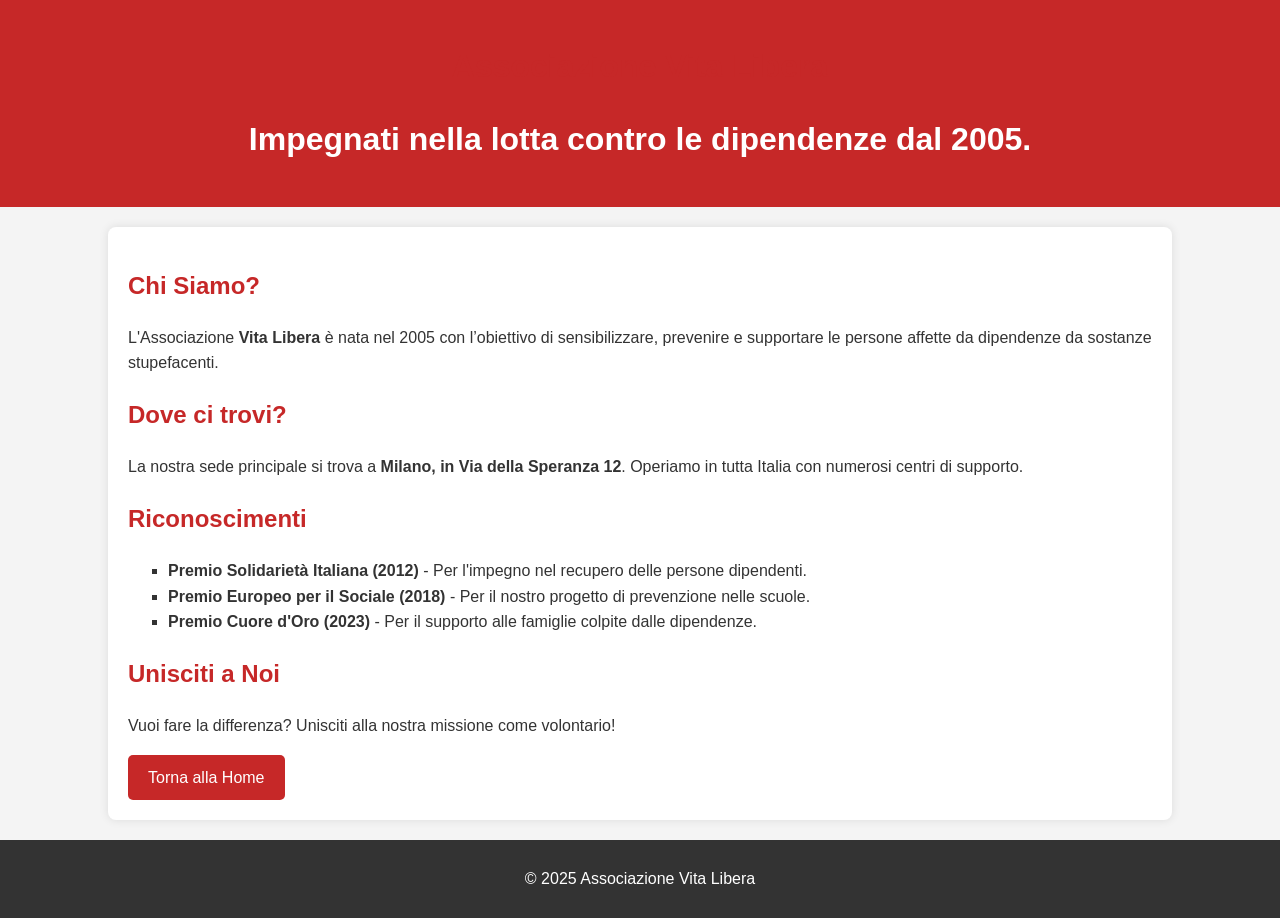
==== associazione.html @ 70f3366d "commit abcd" ====
<!DOCTYPE html>
<html lang="it">
<head>
<meta charset="UTF-8">
<meta name="viewport" content="width=device-width, initial-scale=1.0">
<title>Chi Siamo - Associazione Vita Libera</title>
<link rel="stylesheet" href="style.css">
</head>
<body>
<header>
<h1>Associazione Vita Libera</h1>
<h1 id="test2"><strong>Impegnati nella lotta contro le dipendenze dal 2005.</strong></h1>
</header>

<main>
<section>
<h2>Chi Siamo?</h2>
<p>L'Associazione <strong>Vita Libera</strong> è nata nel 2005 con l’obiettivo di sensibilizzare, prevenire e supportare le persone affette da dipendenze da sostanze stupefacenti.</p>
</section>

<section>
<h2>Dove ci trovi?</h2>
<p>La nostra sede principale si trova a <strong>Milano, in Via della Speranza 12</strong>. Operiamo in tutta Italia con numerosi centri di supporto.</p>
</section>

<section>
<h2>Riconoscimenti</h2>
<ul>
<li><strong>Premio Solidarietà Italiana (2012)</strong> - Per l'impegno nel recupero delle persone dipendenti.</li>
<li><strong>Premio Europeo per il Sociale (2018)</strong> - Per il nostro progetto di prevenzione nelle scuole.</li>
<li><strong>Premio Cuore d'Oro (2023)</strong> - Per il supporto alle famiglie colpite dalle dipendenze.</li>
</ul>
</section>

<section>
<h2>Unisciti a Noi</h2>
<p>Vuoi fare la differenza? Unisciti alla nostra missione come volontario!</p>
<a href="index.html" class="button">Torna alla Home</a>
</section>
</main>

<footer>
<p>&copy; 2025 Associazione Vita Libera</p>
</footer>
</body>
</html>
---- style.css ----
#test{
    color: white;
}

#test2{
    color: white;
}

body {
font-family: Arial, sans-serif;
line-height: 1.6;
margin: 0;
padding: 0;
background-color: #f4f4f4;
color: #333;
}

header {
background: #c62828;
color: white;
padding: 20px;
text-align: center;
}

main {
width: 80%;
margin: 20px auto;
padding: 20px;
background: white;
border-radius: 8px;
box-shadow: 0px 0px 10px rgba(0, 0, 0, 0.1);
}

h1, h2 {
color: #c62828;
}

ul {
list-style-type: square;
}

.button {
display: inline-block;
padding: 10px 20px;
color: white;
background: #c62828;
text-decoration: none;
border-radius: 5px;
}

.button:hover {
background: #b71c1c;
}

footer {
text-align: center;
padding: 10px;
background: #333;
color: white;
margin-top: 20px;
}
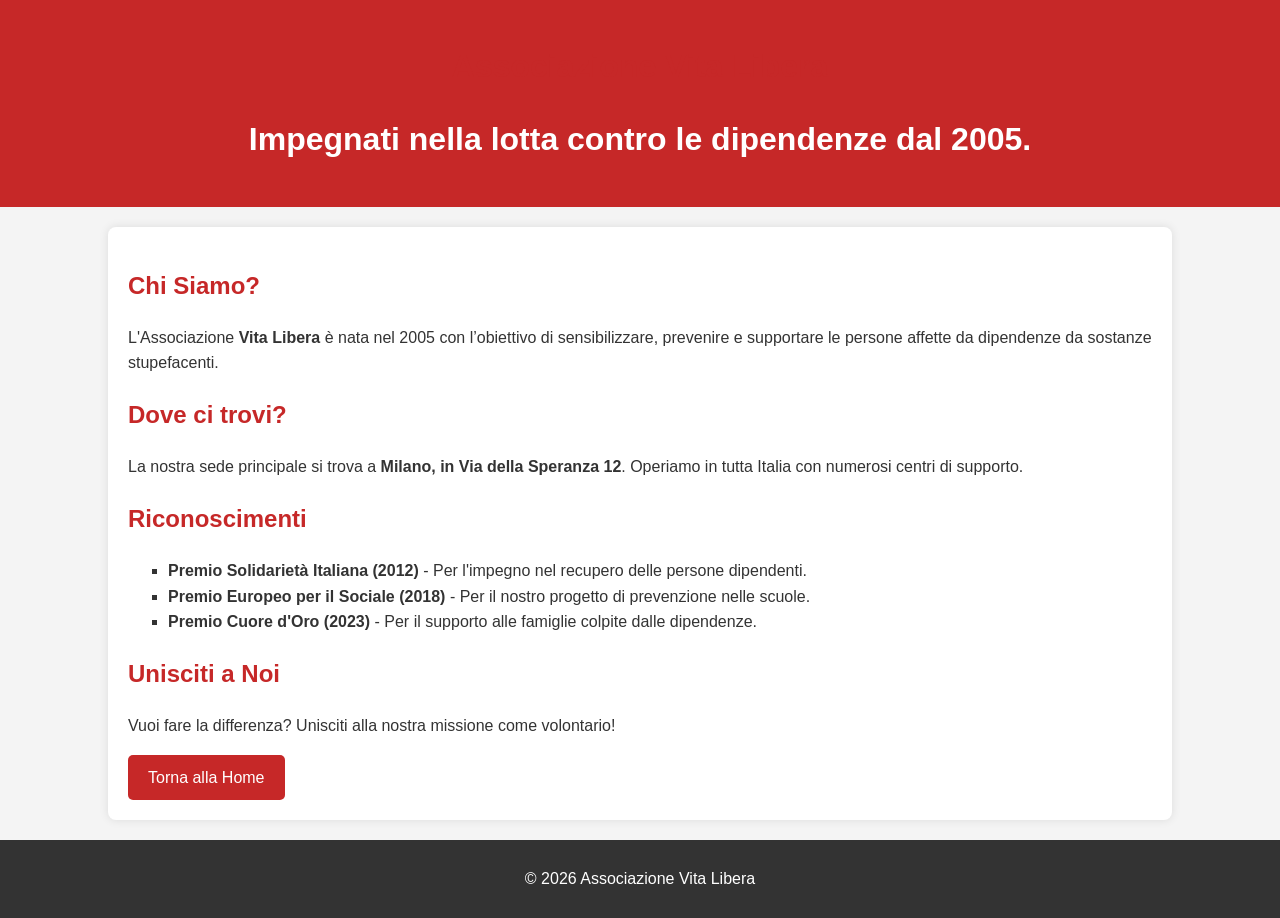
==== commit 64638378: "2k26" ====
--- a/associazione.html
+++ b/associazione.html
@@ -40,7 +40,7 @@
 </main>
 
 <footer>
-<p>&copy; 2025 Associazione Vita Libera</p>
+<p>&copy; 2026 Associazione Vita Libera</p>
 </footer>
 </body>
 </html>
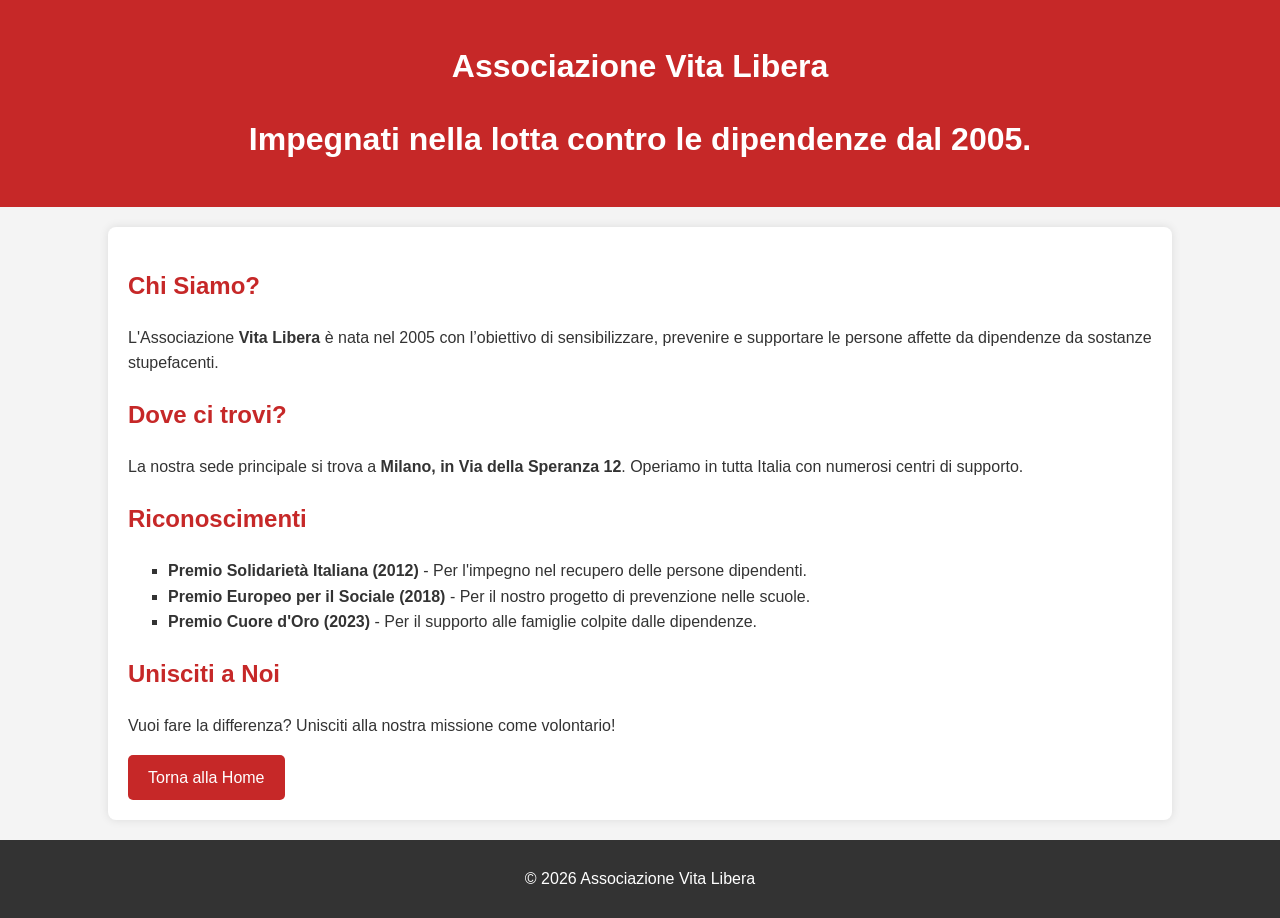
==== commit 7b34f5e4: "15/04 3" ====
--- a/associazione.html
+++ b/associazione.html
@@ -8,7 +8,7 @@
 </head>
 <body>
 <header>
-<h1>Associazione Vita Libera</h1>
+<h1 id="test2" >Associazione Vita Libera</h1>
 <h1 id="test2"><strong>Impegnati nella lotta contro le dipendenze dal 2005.</strong></h1>
 </header>
 
